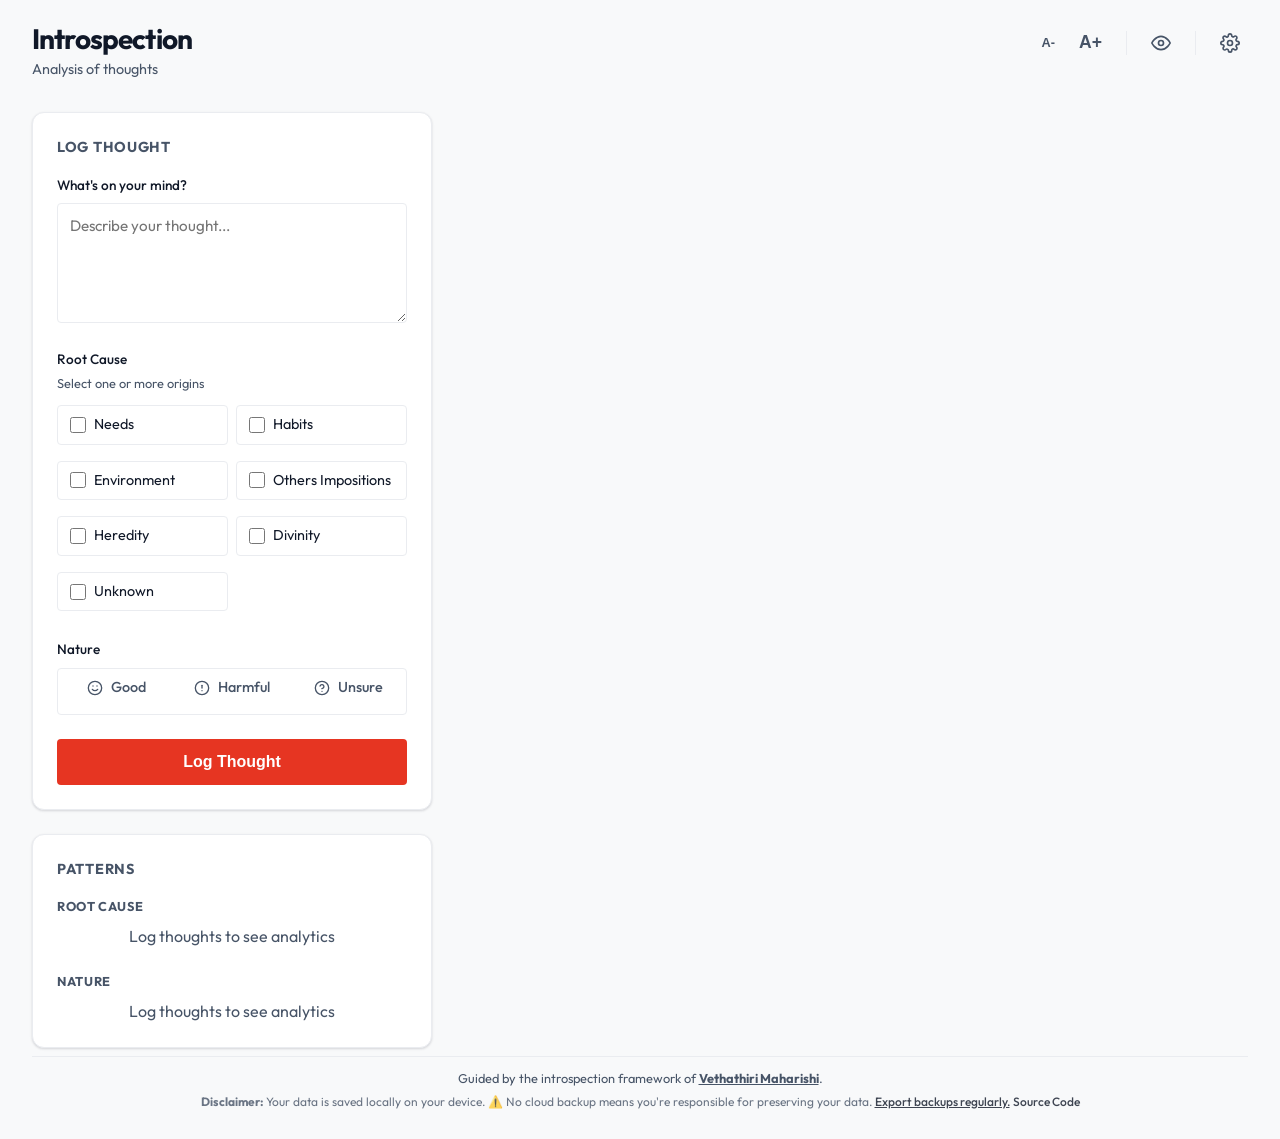
==== index.html @ 8a430804 "fix: ui fixes to save space in the introspect window" ====
<!DOCTYPE html>
<html lang="en">

<head>
    <meta charset="UTF-8">
    <meta name="viewport" content="width=device-width, initial-scale=1.0">
    <title>Introspection - Thought Analysis</title>
    <link rel="preconnect" href="https://fonts.googleapis.com">
    <link rel="preconnect" href="https://fonts.gstatic.com" crossorigin>
    <link href="https://fonts.googleapis.com/css2?family=Outfit:wght@300;400;500;600;700&display=swap" rel="stylesheet">
    <link rel="stylesheet" href="style.css">
</head>

<body>
    <div class="background-blobs">
        <div class="blob blob-1"></div>
        <div class="blob blob-2"></div>
    </div>

    <main class="app-container">
        <header class="app-header">
            <div>
                <h1 data-i18n="app_title">Introspection</h1>
                <p class="subtitle" data-i18n="app_subtitle">Analysis of thoughts</p>
            </div>
            <div style="display: flex; gap: 0.5rem; align-items: center;">
                <button id="fontDecrease" class="btn-icon" title="Decrease Font Size">
                    <span style="font-size: 0.8rem; font-weight: 700;">A-</span>
                </button>
                <button id="fontIncrease" class="btn-icon" title="Increase Font Size">
                    <span style="font-size: 1.1rem; font-weight: 700;">A+</span>
                </button>
                <div style="width: 1px; height: 1.5rem; background: var(--surface-border); margin: 0 0.5rem;"></div>
                <button id="privacyToggle" class="btn-icon" title="Toggle Privacy">
                    <svg width="20" height="20" viewBox="0 0 24 24" fill="none" stroke="currentColor" stroke-width="2"
                        stroke-linecap="round" stroke-linejoin="round">
                        <path d="M1 12s4-8 11-8 11 8 11 8-4 8-11 8-11-8-11-8z"></path>
                        <circle cx="12" cy="12" r="3"></circle>
                    </svg>
                </button>
                <div style="width: 1px; height: 1.5rem; background: var(--surface-border); margin: 0 0.5rem;"></div>
                <button id="settingsToggle" class="btn-icon" title="Settings">
                    <svg width="20" height="20" viewBox="0 0 24 24" fill="none" stroke="currentColor" stroke-width="2"
                        stroke-linecap="round" stroke-linejoin="round">
                        <circle cx="12" cy="12" r="3"></circle>
                        <path
                            d="M19.4 15a1.65 1.65 0 0 0 .33 1.82l.06.06a2 2 0 0 1 0 2.83 2 2 0 0 1-2.83 0l-.06-.06a1.65 1.65 0 0 0-1.82-.33 1.65 1.65 0 0 0-1 1.51V21a2 2 0 0 1-2 2 2 2 0 0 1-2-2v-.09A1.65 1.65 0 0 0 9 19.4a1.65 1.65 0 0 0-1.82.33l-.06.06a2 2 0 0 1-2.83 0 2 2 0 0 1 0-2.83l.06-.06a1.65 1.65 0 0 0 .33-1.82 1.65 1.65 0 0 0-1.51-1H3a2 2 0 0 1-2-2 2 2 0 0 1 2-2h.09A1.65 1.65 0 0 0 4.6 9a1.65 1.65 0 0 0-.33-1.82l-.06-.06a2 2 0 0 1 0-2.83 2 2 0 0 1 2.83 0l.06.06a1.65 1.65 0 0 0 1.82.33H9a1.65 1.65 0 0 0 1-1.51V3a2 2 0 0 1 2-2 2 2 0 0 1 2 2v.09a1.65 1.65 0 0 0 1 1.51 1.65 1.65 0 0 0 1.82-.33l.06-.06a2 2 0 0 1 2.83 0 2 2 0 0 1 0 2.83l-.06.06a1.65 1.65 0 0 0-.33 1.82V9a1.65 1.65 0 0 0 1.51 1H21a2 2 0 0 1 2 2 2 2 0 0 1-2 2h-.09a1.65 1.65 0 0 0-1.51 1z">
                        </path>
                    </svg>
                </button>
            </div>
        </header>

        <!-- Settings Panel (Hidden by default) -->
        <div id="settingsPanel" style="display: none;">
            <button id="backToHome" class="btn-text"
                style="margin-bottom: 1rem; color: var(--text-muted); display: flex; align-items: center; gap: 0.5rem; background: none; border: none; cursor: pointer; font-family: inherit; font-size: 0.9rem;">
                <svg width="16" height="16" viewBox="0 0 24 24" fill="none" stroke="currentColor" stroke-width="2"
                    stroke-linecap="round" stroke-linejoin="round">
                    <line x1="19" y1="12" x2="5" y2="12"></line>
                    <polyline points="12 19 5 12 12 5"></polyline>
                </svg>
                Back to Dashboard
            </button>

            <div class="glass-panel" style="max-width: 600px; margin: 0 auto; width: 100%;">
                <h2 data-i18n="settings_title">Data Management</h2>

                <!-- Language -->
                <div class="stats-section" style="margin-bottom: 2rem;">
                    <h3><span data-i18n="settings_language">Language</span> <span class="badge-beta">Beta</span></h3>
                    <select id="languageSelect" style="width: 100%; margin-top: 0.5rem; padding: 0.5rem;">
                        <option value="en">English</option>
                        <option value="hi">Hindi (हिंदी)</option>
                        <option value="ta">Tamil (தமிழ்)</option>
                        <option value="ml">Malayalam (മലയാളം)</option>
                        <option value="te">Telugu (తెలుగు)</option>
                        <option value="kn">Kannada (ಕನ್ನಡ)</option>
                    </select>
                </div>

                <!-- Export -->
                <div class="stats-section" id="exportSection">
                    <h3 data-i18n="section_export">Export Data</h3>
                    <p style="font-size: 0.9rem; color: var(--text-muted); margin-bottom: 0.5rem;"
                        data-i18n="desc_export">Copy this code to back up your data or share it via WhatsApp.</p>
                    <textarea id="exportArea" readonly
                        style="height: 100px; font-family: monospace; font-size: 0.8rem; margin-bottom: 0.5rem; white-space: pre-wrap; word-break: break-all;"></textarea>
                    <button id="copyBtn" class="btn-primary" style="margin-top: 0;" data-i18n="btn_copy">Copy to
                        Clipboard</button>
                    <p id="copyFeedback"
                        style="font-size: 0.8rem; color: var(--success-text); margin-top: 0.5rem; display: none;"
                        data-i18n="msg_copied">
                        Copied!</p>
                </div>

                <!-- Import -->
                <div class="stats-section" style="margin-top: 2rem;">
                    <h3 data-i18n="section_import">Import Data</h3>
                    <p style="font-size: 0.9rem; color: var(--text-muted); margin-bottom: 0.5rem;"
                        data-i18n="desc_import">Paste your backup
                        code here to restore your thoughts.</p>
                    <textarea id="importArea" data-i18n-placeholder="placeholder_paste" placeholder="Paste data here..."
                        style="height: 100px; font-family: monospace; font-size: 0.8rem; margin-bottom: 0.5rem;"></textarea>
                    <button id="importBtn" class="btn-primary" style="margin-top: 0; background: var(--text-main);"
                        data-i18n="btn_import">Import Data</button>
                </div>

                <!-- Delete -->
                <div class="stats-section"
                    style="margin-top: 3rem; border-top: 1px solid var(--surface-border); padding-top: 1.5rem;">
                    <h3 style="color: var(--danger-text);" data-i18n="section_danger">Danger Zone</h3>
                    <p style="font-size: 0.9rem; color: var(--text-muted); margin-bottom: 1rem;"
                        data-i18n="desc_danger">Permanently delete all
                        your thoughts. This action cannot be undone.</p>

                    <div style="display: flex; gap: 1rem; flex-wrap: wrap;">
                        <input type="text" id="deleteConfirmInput" data-i18n-placeholder="placeholder_delete"
                            placeholder="Type 'delete' to confirm"
                            style="flex: 1; border-color: var(--danger-bg); color: var(--danger-text);">
                        <button id="deleteAllBtn" disabled class="btn-primary"
                            style="margin-top: 0; background: var(--danger-text); opacity: 0.5; cursor: not-allowed; width: auto;"
                            data-i18n="btn_delete_all">
                            Delete Everything
                        </button>
                    </div>
                </div>
            </div>
        </div>

        <div id="mainDashboard" class="main-grid">
            <!-- Left Column: Input and Stats -->
            <div class="left-column">
                <section class="thought-input-card glass-panel">
                    <h2 data-i18n="section_log_title">Log Thought</h2>
                    <form id="thoughtForm">
                        <div class="form-group">
                            <label for="thoughtContent" data-i18n="label_content">What's on your mind?</label>
                            <textarea id="thoughtContent" data-i18n-placeholder="placeholder_content"
                                placeholder="Describe your thought..." required></textarea>
                        </div>

                        <div class="form-group">
                            <label data-i18n="label_root_cause">Root Cause</label>
                            <p class="field-hint" data-i18n="hint_select_multiple">Select one or more origins</p>
                            <div class="checkbox-group" id="rootCauseGroup">
                                <label class="checkbox-item">
                                    <input type="checkbox" name="rootCause" value="Needs">
                                    <span data-i18n="option_needs">Needs</span>
                                </label>
                                <label class="checkbox-item">
                                    <input type="checkbox" name="rootCause" value="Habits">
                                    <span data-i18n="option_habits">Habits</span>
                                </label>
                                <label class="checkbox-item">
                                    <input type="checkbox" name="rootCause" value="Environmental conditions">
                                    <span data-i18n="option_environment">Environment</span>
                                </label>
                                <label class="checkbox-item">
                                    <input type="checkbox" name="rootCause" value="Others impositions">
                                    <span data-i18n="option_others_impositions">Others Impositions</span>
                                </label>
                                <label class="checkbox-item">
                                    <input type="checkbox" name="rootCause" value="Heredity">
                                    <span data-i18n="option_heredity">Heredity</span>
                                </label>
                                <label class="checkbox-item">
                                    <input type="checkbox" name="rootCause" value="Divinity">
                                    <span data-i18n="option_divinity">Divinity</span>
                                </label>
                                <label class="checkbox-item">
                                    <input type="checkbox" name="rootCause" value="Unknown">
                                    <span data-i18n="option_unknown">Unknown</span>
                                </label>
                            </div>
                        </div>

                        <div class="form-group">
                            <label data-i18n="label_nature">Nature</label>
                            <div class="radio-group">
                                <label class="radio-card good">
                                    <input type="radio" name="nature" value="Good" required>
                                    <span class="radio-content">
                                        <svg width="16" height="16" viewBox="0 0 24 24" fill="none"
                                            stroke="currentColor" stroke-width="2" stroke-linecap="round"
                                            stroke-linejoin="round">
                                            <circle cx="12" cy="12" r="10"></circle>
                                            <path d="M8 14s1.5 2 4 2 4-2 4-2"></path>
                                            <line x1="9" y1="9" x2="9.01" y2="9"></line>
                                            <line x1="15" y1="9" x2="15.01" y2="9"></line>
                                        </svg>
                                        <span data-i18n="nature_good">Good</span>
                                    </span>
                                </label>
                                <label class="radio-card harmful">
                                    <input type="radio" name="nature" value="Harmful">
                                    <span class="radio-content">
                                        <svg width="16" height="16" viewBox="0 0 24 24" fill="none"
                                            stroke="currentColor" stroke-width="2" stroke-linecap="round"
                                            stroke-linejoin="round">
                                            <circle cx="12" cy="12" r="10"></circle>
                                            <line x1="12" y1="8" x2="12" y2="12"></line>
                                            <line x1="12" y1="16" x2="12.01" y2="16"></line>
                                        </svg>
                                        <span data-i18n="nature_harmful">Harmful</span>
                                    </span>
                                </label>
                                <label class="radio-card unsure">
                                    <input type="radio" name="nature" value="Unsure">
                                    <span class="radio-content">
                                        <svg width="16" height="16" viewBox="0 0 24 24" fill="none"
                                            stroke="currentColor" stroke-width="2" stroke-linecap="round"
                                            stroke-linejoin="round">
                                            <circle cx="12" cy="12" r="10"></circle>
                                            <path d="M9.09 9a3 3 0 0 1 5.83 1c0 2-3 3-3 3"></path>
                                            <line x1="12" y1="17" x2="12.01" y2="17"></line>
                                        </svg>
                                        <span data-i18n="nature_unsure">Unsure</span>
                                    </span>
                                </label>
                            </div>
                        </div>

                        <button type="submit" class="btn-primary" data-i18n="btn_log_thought">Log Thought</button>
                    </form>
                </section>

                <section class="stats-panel glass-panel">
                    <h2 data-i18n="section_patterns_title">Patterns</h2>

                    <div class="stats-section">
                        <h3 style="margin-bottom:0.5rem; font-size:0.8rem; color:var(--text-muted);"
                            data-i18n="subtitle_root_cause">Root Cause</h3>
                        <div id="statsRootCause">
                            <p class="empty-state" style="margin-top: 0.5rem; font-size: 0.8rem;"
                                data-i18n="empty_no_data">No data yet</p>
                        </div>
                    </div>

                    <div class="stats-section" style="margin-top: 1.5rem;">
                        <h3 style="margin-bottom:0.5rem; font-size:0.8rem; color:var(--text-muted);"
                            data-i18n="subtitle_nature">Nature</h3>
                        <div id="statsNature">
                            <p class="empty-state" style="margin-top: 0.5rem; font-size: 0.8rem;"
                                data-i18n="empty_no_data">No data yet</p>
                        </div>
                    </div>
                </section>
            </div>

            <!-- Right Column: History List -->
            <section class="history-panel" id="historyPanel">
                <div class="history-header">
                    <h3 data-i18n="section_recent_thoughts">Recent Thoughts</h3>
                    <div class="history-controls">
                        <select id="sortThoughts" class="minimal-select" title="Sort by">
                            <option value="newest" data-i18n="sort_newest">Newest</option>
                            <option value="oldest" data-i18n="sort_oldest">Oldest</option>
                            <option value="votes" data-i18n="sort_recurring">Recurring</option>
                        </select>
                        <button id="clearHistory" class="btn-text-danger" style="display: none; font-size: 0.75rem;"
                            data-i18n="btn_clear_all">Clear All</button>
                    </div>
                </div>
                <!-- Search Bar -->
                <div class="search-container">
                    <input type="text" id="searchTerm" data-i18n-placeholder="placeholder_search"
                        placeholder="Search thoughts..." class="search-input">
                    <svg class="search-icon" width="14" height="14" viewBox="0 0 24 24" fill="none"
                        stroke="currentColor" stroke-width="2" stroke-linecap="round" stroke-linejoin="round">
                        <circle cx="11" cy="11" r="8"></circle>
                        <line x1="21" y1="21" x2="16.65" y2="16.65"></line>
                    </svg>
                </div>
                <div id="thoughtsList" class="thoughts-list">
                    <!-- Thoughts injected here -->
                </div>
            </section>
        </div>

        <footer class="app-footer">
            <p class="">
                <span data-i18n="footer_guided_by">Guided by the introspection framework of</span> <a
                    href="https://www.vethathiri.edu.in" target="_blank" rel="noopener noreferrer"
                    style="color: inherit; text-decoration: underline;"><strong>Vethathiri Maharishi</strong></a>.
            </p>
            <p class="disclaimer">
                <strong data-i18n="footer_private">100% Private:</strong> <span data-i18n="footer_private_desc">Your
                    reflections never leave your device.</span>
                ⚠️ <span data-i18n="footer_warning_desc">No cloud backup means you're responsible for preserving your
                    insights.</span> <a href="#" id="footerBackupLink"
                    style="color: var(--text-main); text-decoration: underline; font-weight: 500;"
                    data-i18n="footer_backup_link">Export backups regularly.</a> <a
                    href="https://github.com/and/introspect" target="_blank" rel="noopener noreferrer"
                    data-i18n="footer_source">Source Code</a>
            </p>

        </footer>
    </main>

    <!-- Introspection Modal -->
    <div id="introspectionModal" class="modal" style="display: none;">
        <div class="modal-overlay"></div>
        <div class="modal-content">
            <div class="modal-header">
                <h2 data-i18n="modal_introspect_title">Introspect Thought</h2>
                <button class="modal-close" id="closeIntrospectionModal" title="Close">
                    <svg width="24" height="24" viewBox="0 0 24 24" fill="none" stroke="currentColor" stroke-width="2" stroke-linecap="round" stroke-linejoin="round">
                        <line x1="18" y1="6" x2="6" y2="18"></line>
                        <line x1="6" y1="6" x2="18" y2="18"></line>
                    </svg>
                </button>
            </div>

            <div class="modal-body">
                <!-- Thought Content -->
                <div class="introspect-section">
                    <label data-i18n="label_thought">Thought</label>
                    <div id="modalThoughtContent" class="introspect-display"></div>
                    <div id="modalThoughtMeta" class="introspect-meta"></div>
                </div>

                <!-- Root Causes - Compact -->
                <div class="introspect-section">
                    <label data-i18n="label_root_cause">Root Cause</label>
                    <div class="checkbox-group-compact" id="modalRootCauseGroup">
                        <label class="checkbox-item-compact">
                            <input type="checkbox" name="modalRootCause" value="Needs">
                            <span data-i18n="option_needs">Needs</span>
                        </label>
                        <label class="checkbox-item-compact">
                            <input type="checkbox" name="modalRootCause" value="Habits">
                            <span data-i18n="option_habits">Habits</span>
                        </label>
                        <label class="checkbox-item-compact">
                            <input type="checkbox" name="modalRootCause" value="Environmental conditions">
                            <span data-i18n="option_environment">Environment</span>
                        </label>
                        <label class="checkbox-item-compact">
                            <input type="checkbox" name="modalRootCause" value="Others impositions">
                            <span data-i18n="option_others_impositions">Others Impositions</span>
                        </label>
                        <label class="checkbox-item-compact">
                            <input type="checkbox" name="modalRootCause" value="Heredity">
                            <span data-i18n="option_heredity">Heredity</span>
                        </label>
                        <label class="checkbox-item-compact">
                            <input type="checkbox" name="modalRootCause" value="Divinity">
                            <span data-i18n="option_divinity">Divinity</span>
                        </label>
                        <label class="checkbox-item-compact">
                            <input type="checkbox" name="modalRootCause" value="Unknown">
                            <span data-i18n="option_unknown">Unknown</span>
                        </label>
                    </div>
                </div>

                <!-- Nature & Recurrence - Single Line -->
                <div class="introspect-section">
                    <div class="nature-recurrence-row">
                        <div class="nature-inline">
                            <label data-i18n="label_nature">Nature</label>
                            <div class="radio-group-inline">
                                <label class="radio-card-inline good">
                                    <input type="radio" name="modalNature" value="Good">
                                    <span class="radio-content-inline">
                                        <svg width="14" height="14" viewBox="0 0 24 24" fill="none" stroke="currentColor" stroke-width="2" stroke-linecap="round" stroke-linejoin="round">
                                            <circle cx="12" cy="12" r="10"></circle>
                                            <path d="M8 14s1.5 2 4 2 4-2 4-2"></path>
                                            <line x1="9" y1="9" x2="9.01" y2="9"></line>
                                            <line x1="15" y1="9" x2="15.01" y2="9"></line>
                                        </svg>
                                        <span data-i18n="nature_good">Good</span>
                                    </span>
                                </label>
                                <label class="radio-card-inline harmful">
                                    <input type="radio" name="modalNature" value="Harmful">
                                    <span class="radio-content-inline">
                                        <svg width="14" height="14" viewBox="0 0 24 24" fill="none" stroke="currentColor" stroke-width="2" stroke-linecap="round" stroke-linejoin="round">
                                            <circle cx="12" cy="12" r="10"></circle>
                                            <line x1="12" y1="8" x2="12" y2="12"></line>
                                            <line x1="12" y1="16" x2="12.01" y2="16"></line>
                                        </svg>
                                        <span data-i18n="nature_harmful">Harmful</span>
                                    </span>
                                </label>
                                <label class="radio-card-inline unsure">
                                    <input type="radio" name="modalNature" value="Unsure">
                                    <span class="radio-content-inline">
                                        <svg width="14" height="14" viewBox="0 0 24 24" fill="none" stroke="currentColor" stroke-width="2" stroke-linecap="round" stroke-linejoin="round">
                                            <circle cx="12" cy="12" r="10"></circle>
                                            <path d="M9.09 9a3 3 0 0 1 5.83 1c0 2-3 3-3 3"></path>
                                            <line x1="12" y1="17" x2="12.01" y2="17"></line>
                                        </svg>
                                        <span data-i18n="nature_unsure">Unsure</span>
                                    </span>
                                </label>
                            </div>
                        </div>

                        <div class="recurrence-inline">
                            <label data-i18n="label_recurrence">Recurrence</label>
                            <div class="vote-controls-inline">
                                <button class="vote-btn-inline" id="modalDownvote" title="Less recurring">▼</button>
                                <span class="vote-count-inline" id="modalScore">0</span>
                                <button class="vote-btn-inline" id="modalUpvote" title="More recurring">▲</button>
                            </div>
                        </div>
                    </div>
                </div>

                <!-- Comments Section -->
                <div class="introspect-section">
                    <label data-i18n="label_comments">Comments</label>
                    <div id="modalCommentsList" class="comments-list"></div>

                    <div class="comment-input-area">
                        <textarea id="modalCommentInput" data-i18n-placeholder="placeholder_add_comment" placeholder="Add a comment..." rows="2"></textarea>
                        <button class="btn-secondary" id="modalAddComment" data-i18n="btn_add_comment">Add Comment</button>
                    </div>
                </div>

                <!-- Save Changes Button -->
                <div class="modal-actions">
                    <button class="btn-primary" id="saveIntrospectionChanges" data-i18n="btn_save_changes">Save Changes</button>
                </div>
            </div>
        </div>
    </div>

    <!-- Load Locales (Zero-dependency i18n) -->
    <script src="locales/en.js"></script>
    <script src="locales/hi.js"></script>
    <script src="locales/ta.js"></script>
    <script src="locales/ml.js"></script>
    <script src="locales/te.js"></script>
    <script src="locales/kn.js"></script>
    <script src="app.js"></script>
</body>

</html>
---- style.css ----
:root {
    /* Minimal & Confident Palette (Databricks inspired) */
    --bg-color: #F8F9FA;
    /* Light Gray Background for distinct separation */
    --text-main: #101828;
    /* Dark slate for high contrast */
    --text-muted: #475467;
    /* Slate 600 */
    --text-on-primary: #FFFFFF;

    /* Brand Colors */
    --primary-color: #E63522;
    /* Confident Orange/Red */
    --primary-hover: #C52B1B;

    --surface-color: #FFFFFF;
    /* White Cards */
    --surface-border: #EAECF0;
    /* Subtle border */
    --surface-hover: #F9FAFB;
    /* Slate 50 */

    /* Functional Colors */
    --success-bg: #ECFDF3;
    --success-text: #027A48;
    --danger-bg: #FEF3F2;
    --danger-text: #B42318;

    --font-family: 'Outfit', -apple-system, BlinkMacSystemFont, "Segoe UI", Roboto, Helvetica, Arial, sans-serif;
    --radius-sm: 4px;
    --radius-md: 8px;
    --radius-lg: 12px;
}

* {
    margin: 0;
    padding: 0;
    box-sizing: border-box;
    -webkit-font-smoothing: antialiased;
    -moz-osx-font-smoothing: grayscale;
}

body {
    font-family: var(--font-family);
    background-color: var(--bg-color);
    color: var(--text-main);
    min-height: 100vh;
    padding: 0;
    /* Allow scrolling */
    line-height: 1.5;
}

/* Remove blobs */
.background-blobs {
    display: none;
}

/* Layout */
.app-container {
    max-width: 1400px;
    margin: 0 auto;
    display: flex;
    flex-direction: column;
    padding: 1.5rem 2rem;
    min-height: 100vh;
}

.app-header {
    display: flex;
    justify-content: space-between;
    align-items: flex-start;
    /* Align top for button */
    margin-bottom: 2rem;
    padding-bottom: 0;
    border-bottom: none;
}

.app-header h1 {
    font-size: 1.75rem;
    /* Larger, more confident */
    font-weight: 700;
    color: var(--text-main);
    letter-spacing: -0.03em;
    margin: 0;
    line-height: 1.1;
}

.subtitle {
    color: var(--text-muted);
    font-size: 0.9rem;
    font-weight: 400;
    margin-top: 0.25rem;
}

/* Privacy Mode */
body.privacy-mode .thought-content {
    filter: blur(6px);
    user-select: none;
    opacity: 0.7;
    cursor: pointer;
    transition: filter 0.3s, opacity 0.3s;
}

body.privacy-mode .thought-content:hover {
    opacity: 0.9;
    filter: blur(5px);
}

body.privacy-mode .thought-content.revealed {
    filter: none;
    user-select: text;
    opacity: 1;
    cursor: text;
}

/* Main Grid Layout */
.main-grid {
    display: grid;
    grid-template-columns: 400px 1fr;
    gap: 1.5rem;
    flex: 1;
    min-height: 0;
}

/* Section Styling (Confident Cards) */
.glass-panel,
.history-panel {
    background: var(--surface-color);
    border: 1px solid var(--surface-border);
    box-shadow: 0 1px 3px rgba(16, 24, 40, 0.1), 0 1px 2px rgba(16, 24, 40, 0.06);
    padding: 1.5rem;
    border-radius: var(--radius-lg);
    display: flex;
    flex-direction: column;
}

/* Left Column */
.left-column {
    display: flex;
    flex-direction: column;
    gap: 1.5rem;
    padding-right: 0;
}

h2,
h3 {
    font-size: 0.9rem;
    text-transform: uppercase;
    letter-spacing: 0.05em;
    color: var(--text-muted);
    font-weight: 700;
    margin-bottom: 1rem;
    display: flex;
    align-items: center;
    gap: 0.5rem;
}

/* Forms */
.form-group {
    margin-bottom: 1.25rem;
}

label {
    display: block;
    margin-bottom: 0.5rem;
    font-size: 0.85rem;
    font-weight: 500;
    color: var(--text-main);
    text-transform: none;
    /* Reset standard case */
    letter-spacing: normal;
}

textarea,
select {
    width: 100%;
    background: var(--surface-color);
    border: 1px solid var(--surface-border);
    border-radius: var(--radius-sm);
    padding: 0.75rem;
    color: var(--text-main);
    font-family: inherit;
    font-size: 0.95rem;
    transition: border-color 0.2s, box-shadow 0.2s;
}

textarea:focus,
select:focus {
    outline: none;
    border-color: var(--primary-color);
    box-shadow: 0 0 0 2px rgba(230, 53, 34, 0.1);
    /* Subtle orange ring */
}

textarea {
    min-height: 120px;
    resize: vertical;
}

/* Field Hint */
.field-hint {
    font-size: 0.8rem;
    color: var(--text-muted);
    margin-top: -0.25rem;
    margin-bottom: 0.75rem;
    font-weight: 400;
}

/* Checkbox Group */
.checkbox-group {
    display: grid;
    grid-template-columns: repeat(2, 1fr);
    gap: 0.5rem;
    margin-top: 0.5rem;
}

.checkbox-item {
    display: flex;
    align-items: center;
    gap: 0.5rem;
    padding: 0.5rem 0.75rem;
    background: var(--surface-color);
    border: 1px solid var(--surface-border);
    border-radius: var(--radius-sm);
    cursor: pointer;
    transition: all 0.2s;
    font-size: 0.9rem;
    font-weight: 400;
    color: var(--text-main);
}

.checkbox-item:hover {
    background: var(--surface-hover);
    border-color: var(--primary-color);
}

.checkbox-item input[type="checkbox"] {
    width: 16px;
    height: 16px;
    cursor: pointer;
    margin: 0;
    accent-color: var(--primary-color);
}

.checkbox-item input[type="checkbox"]:checked + span {
    font-weight: 600;
}

/* Radio Cards - Minimal Tabs */
.radio-group {
    display: flex;
    gap: 0;
    /* Connected tabs */
    background: var(--surface-color);
    border: 1px solid var(--surface-border);
    border-radius: var(--radius-sm);
    padding: 0;
    overflow: hidden;
}

.radio-card {
    flex: 1;
    cursor: pointer;
    position: relative;
    display: flex;
    /* Ensure content stretches */
}

.radio-card input {
    position: absolute;
    opacity: 0;
}

.radio-content {
    flex: 1;
    /* Fill the card */
    width: 100%;
    height: 100%;
    display: flex;
    align-items: center;
    justify-content: center;
    gap: 0.5rem;
    padding: 0.5rem;
    border-radius: 0;
    transition: all 0.2s;
    font-size: 0.9rem;
    font-weight: 500;
    color: var(--text-muted);
    background: transparent;
    border: none;
}

.radio-card input:checked+.radio-content {
    background: #F2F4F7;
    /* Light gray active state */
    color: var(--text-main);
    font-weight: 600;
}

.radio-card.good input:checked+.radio-content {
    color: var(--success-text);
    background: var(--success-bg);
}

.radio-card.harmful input:checked+.radio-content {
    color: var(--danger-text);
    background: var(--danger-bg);
}


/* Icon Buttons (Eye toggle) */
.btn-icon {
    border: none;
    background: transparent;
    cursor: pointer;
    padding: 0.5rem;
    border-radius: 50%;
    display: grid;
    place-items: center;
    transition: background-color 0.2s, color 0.2s;
    color: var(--text-muted);
}

.btn-icon:hover {
    background-color: rgba(0, 0, 0, 0.05);
    color: var(--text-main);
}

.btn-icon.privacy-active {
    color: var(--text-main);
}

/* Button */
.btn-primary {
    width: 100%;
    padding: 0.875rem;
    margin-top: 0.25rem;
    background: var(--primary-color);
    border: none;
    border-radius: var(--radius-sm);
    color: var(--text-on-primary);
    font-size: 1rem;
    font-weight: 600;
    cursor: pointer;
    transition: background-color 0.2s;
    position: static;
    /* Remove shine effect */
}

.btn-primary:hover {
    background: var(--primary-hover);
    transform: none;
    box-shadow: none;
}

.btn-secondary {
    width: 100%;
    padding: 0.875rem;
    margin-top: 0.25rem;
    background: var(--surface-color);
    border: 1px solid var(--surface-border);
    border-radius: var(--radius-sm);
    color: var(--text-main);
    font-size: 1rem;
    font-weight: 600;
    cursor: pointer;
    transition: all 0.2s;
}

.btn-secondary:hover {
    background: var(--surface-hover);
    border-color: var(--text-muted);
}

.comment-input-area .btn-secondary {
    align-self: flex-end;
    width: auto;
    padding-left: 2rem;
    padding-right: 2rem;
}

.btn-text .btn-shine {
    display: none;
}

/* Remove animation */

/* Right Column: History */
.history-panel {
    /* Flex column set in group selector above */
    /* overflow: hidden; Removed for scrolling */
}

.history-header {
    display: flex;
    justify-content: space-between;
    align-items: center;
    margin-bottom: 1rem;
}

.history-controls {
    display: flex;
    align-items: center;
    gap: 0.75rem;
}

/* Minimal Select */
.minimal-select {
    background: transparent;
    border: none;
    font-size: 0.8rem;
    font-weight: 500;
    color: var(--text-muted);
    cursor: pointer;
    padding-right: 1.25rem;
    /* Space for arrow if needed */
    outline: none;
    text-align: right;
    appearance: none;
    /* simple text look */
    /* Add a custom SVG arrow if desired, or keep generic */
    background-image: url('data:image/svg+xml;charset=US-ASCII,<svg xmlns="http://www.w3.org/2000/svg" width="12" height="12" viewBox="0 0 24 24" fill="none" stroke="%23475467" stroke-width="2" stroke-linecap="round" stroke-linejoin="round"><path d="M6 9l6 6 6-6"/></svg>');
    background-repeat: no-repeat;
    background-position: right center;
}

.minimal-select:hover {
    color: var(--text-main);
}

.minimal-select:focus {
    box-shadow: none;
}

/* Reset default focus form */

/* Search Bar */
.search-container {
    position: relative;
    margin-bottom: 1rem;
}

.search-input {
    width: 100%;
    padding: 0.5rem 0.75rem 0.5rem 2.25rem;
    /* Space for icon */
    border: 1px solid var(--surface-border);
    border-radius: var(--radius-md);
    font-size: 0.9rem;
    color: var(--text-main);
    background: var(--surface-hover);
    /* Slightly contrast against white panel */
    transition: all 0.2s;
}

.search-input:focus {
    outline: none;
    background: var(--surface-color);
    border-color: var(--primary-color);
    box-shadow: 0 0 0 2px rgba(230, 53, 34, 0.1);
}

.search-icon {
    position: absolute;
    left: 0.75rem;
    top: 50%;
    transform: translateY(-50%);
    color: var(--text-muted);
    pointer-events: none;
}

.thoughts-list {
    flex: 1;
    /* overflow-y: auto; Removed for scrolling */
    padding-right: 0.5rem;
    display: flex;
    flex-direction: column;
    gap: 0;
    /* Continuous list */
    border-top: none;
    /* Removed border */
}

/* Scrollbar */
::-webkit-scrollbar {
    width: 6px;
}

::-webkit-scrollbar-track {
    background: transparent;
}

::-webkit-scrollbar-thumb {
    background: #D0D5DD;
    border-radius: 3px;
}

::-webkit-scrollbar-thumb:hover {
    background: #98A2B3;
}

.thought-item {
    background: var(--surface-color);
    border: none;
    border-bottom: 1px solid var(--surface-border);
    border-radius: 0;
    padding: 0.75rem 0;
    transition: background-color 0.2s;
    border-left: none;
    /* Remove colored left border */
}

.thought-item:hover {
    background: var(--surface-hover);
    transform: none;
}

.thought-meta {
    display: flex;
    justify-content: space-between;
    font-size: 0.75rem;
    color: var(--text-muted);
    margin-bottom: 0.25rem;
    align-items: center;
}

.thought-causes-container {
    display: flex;
    flex-wrap: wrap;
    gap: 0.25rem;
    align-items: center;
}

.thought-cause-tag {
    background: #F2F4F7;
    color: var(--text-main);
    padding: 0.1rem 0.5rem;
    border-radius: var(--radius-lg);
    font-weight: 600;
    font-size: 0.7rem;
    text-transform: uppercase;
    letter-spacing: 0.05em;
    white-space: nowrap;
}

.thought-content {
    font-size: 0.95rem;
    margin-bottom: 0.25rem;
    white-space: pre-wrap;
    line-height: 1.4;
    color: var(--text-main);
    font-weight: 400;
}

.thought-actions {
    display: flex;
    justify-content: space-between;
    /* Use space-between to push votes to right */
    align-items: center;
    gap: 0.5rem;
    font-size: 0.75rem;
    font-weight: 500;
}

.thought-item.good .thought-actions span {
    color: var(--success-text);
}

.thought-item.harmful .thought-actions span {
    color: var(--danger-text);
}

/* Unsure Colors */
.radio-card.unsure input:checked+.radio-content {
    color: #B54708;
    /* Dark orange */
    background: #FFFAEB;
    /* Light orange bg */
}

.thought-item.unsure .thought-actions span {
    color: #B54708;
}

.vote-controls {
    display: flex;
    align-items: center;
    gap: 0.25rem;
    background: #F2F4F7;
    padding: 0.15rem 0.5rem;
    border-radius: var(--radius-md);
}

.vote-btn {
    background: none;
    border: none;
    cursor: pointer;
    font-size: 0.75rem;
    color: var(--text-muted);
    padding: 0.25rem;
    transition: color 0.2s;
}

.vote-btn:hover {
    color: var(--primary-color);
}

.vote-count {
    font-weight: 600;
    color: var(--text-main);
    min-width: 1.5ch;
    text-align: center;
}

.delete-btn,
.edit-btn {
    opacity: 0.4;
    transition: opacity 0.2s, color 0.2s;
    font-size: 1.1rem;
    padding: 0.25rem;
}

.thought-item:hover .delete-btn,
.thought-item:hover .edit-btn {
    opacity: 1;
}

.delete-btn:hover {
    color: var(--danger-text);
}

.edit-btn:hover {
    color: var(--primary-color);
}

.empty-state {
    padding: 3rem;
    text-align: center;
    color: var(--text-muted);
}

/* Statistics - Clean Bars */
.stat-bar-container {
    margin-bottom: 0.75rem;
}

/* Treemap */
.treemap-container {
    width: 100%;
    height: 250px;
    position: relative;
    background: var(--surface-hover);
    border-radius: var(--radius-md);
    overflow: hidden;
}

.treemap-node {
    position: absolute;
    box-sizing: border-box;
    border: 1px solid var(--surface-color);
    display: flex;
    flex-direction: column;
    justify-content: center;
    align-items: center;
    padding: 0.5rem;
    color: white;
    font-size: 0.8rem;
    font-weight: 500;
    cursor: pointer;
    transition: transform 0.2s, opacity 0.2s;
    overflow: hidden;
    text-align: center;
}

.treemap-node:hover {
    transform: scale(0.98);
    opacity: 0.9;
    z-index: 10;
}

.treemap-node span.count {
    font-size: 0.7rem;
    opacity: 0.8;
}

.stat-label {
    font-size: 0.8rem;
    margin-bottom: 0.25rem;
    color: var(--text-main);
    display: flex;
    justify-content: space-between;
    font-weight: 500;
}

.stat-track {
    height: 6px;
    background: #F2F4F7;
    border-radius: 3px;
}

.stat-fill {
    height: 100%;
    background: var(--primary-color);
    border-radius: 3px;
}

/* Mobile */
@media (max-width: 850px) {
    .app-container {
        padding: 1rem;
        height: auto;
    }

    body {
        height: auto;
        overflow-y: auto;
    }

    .main-grid {
        display: flex;
        flex-direction: column;
        gap: 2rem;
    }

    .history-panel {
        order: -1;
    }

    .thoughts-list {
        max-height: 400px;
        border: 1px solid var(--surface-border);
        border-radius: var(--radius-md);
        padding: 0 1rem;
    }

    .thought-item:last-child {
        border-bottom: none;
    }

    .app-header h1 {
        font-size: 1.25rem;
    }

    .checkbox-group {
        grid-template-columns: 1fr;
    }
}

/* Footer */
.app-footer {
    margin-top: 0.5rem;
    padding-top: 0.75rem;
    border-top: 1px solid var(--surface-border);
    text-align: center;
    color: var(--text-muted);
    font-size: 0.8rem;
}

.app-footer p {
    margin-bottom: 0.25rem;
}

.app-footer a {
    color: var(--text-main);
    text-decoration: none;
    font-weight: 500;
}

.app-footer a:hover {
    text-decoration: underline;
    color: var(--primary-color);
}

.app-footer .separator {
    margin: 0 0.5rem;
    color: var(--surface-border);
}

.app-footer .disclaimer {
    font-size: 0.75rem;
    opacity: 0.8;
}

.badge-beta {
    display: inline-block;
    font-size: 0.65rem;
    font-weight: 600;
    text-transform: uppercase;
    letter-spacing: 0.5px;
    background-color: var(--primary-color);
    color: white;
    padding: 0.1rem 0.4rem;
    border-radius: 99px;
    margin-left: 0.5rem;
    vertical-align: middle;
    opacity: 0.9;
}

/* Introspect Button */
.introspect-btn {
    opacity: 1;
    transition: all 0.2s;
    font-size: 1.1rem;
    padding: 0.5rem;
    background: rgba(71, 84, 103, 0.08);
    border: none;
    border-radius: 50%;
    cursor: pointer;
    color: #475467;
    display: flex;
    align-items: center;
    justify-content: center;
}

.thought-item:hover .introspect-btn {
    background: rgba(71, 84, 103, 0.12);
    transform: scale(1.05);
}

.introspect-btn:hover {
    background: rgba(230, 53, 34, 0.1);
    color: #E63522;
}

/* Modal Styles */
.modal {
    position: fixed;
    top: 0;
    left: 0;
    width: 100%;
    height: 100%;
    z-index: 1000;
}

.modal-overlay {
    position: absolute;
    top: 0;
    left: 0;
    width: 100%;
    height: 100%;
    background: rgba(16, 24, 40, 0.5);
    backdrop-filter: blur(4px);
}

.modal-content {
    position: relative;
    max-width: 700px;
    max-height: 90vh;
    margin: 5vh auto;
    background: var(--surface-color);
    border-radius: var(--radius-lg);
    box-shadow: 0 20px 25px -5px rgba(0, 0, 0, 0.1), 0 10px 10px -5px rgba(0, 0, 0, 0.04);
    display: flex;
    flex-direction: column;
    overflow: hidden;
}

.modal-header {
    display: flex;
    justify-content: space-between;
    align-items: center;
    padding: 1.5rem;
    border-bottom: 1px solid var(--surface-border);
}

.modal-header h2 {
    margin: 0;
    font-size: 1.25rem;
    text-transform: none;
    letter-spacing: normal;
    color: var(--text-main);
}

.modal-close {
    background: none;
    border: none;
    cursor: pointer;
    padding: 0.5rem;
    color: var(--text-muted);
    transition: color 0.2s;
    border-radius: 50%;
}

.modal-close:hover {
    color: var(--text-main);
    background: var(--surface-hover);
}

.modal-body {
    padding: 1.5rem;
    overflow-y: auto;
    flex: 1;
}

.introspect-section {
    margin-bottom: 1rem;
}

.introspect-section:last-child {
    margin-bottom: 0;
}

.introspect-section label {
    display: block;
    margin-bottom: 0.5rem;
    font-size: 0.75rem;
    font-weight: 600;
    color: var(--text-main);
    text-transform: uppercase;
    letter-spacing: 0.05em;
}

.introspect-display {
    background: var(--surface-hover);
    padding: 1rem;
    border-radius: var(--radius-md);
    font-size: 1rem;
    line-height: 1.6;
    color: var(--text-main);
    white-space: pre-wrap;
    word-break: break-word;
}

.introspect-meta {
    margin-top: 0.75rem;
    font-size: 0.85rem;
    color: var(--text-muted);
    display: flex;
    gap: 1rem;
    flex-wrap: wrap;
}

/* Vote Controls Large */
.vote-controls-large {
    display: flex;
    align-items: center;
    gap: 1rem;
    background: var(--surface-hover);
    padding: 0.75rem 1.5rem;
    border-radius: var(--radius-md);
    justify-content: center;
}

.vote-btn-large {
    background: var(--surface-color);
    border: 1px solid var(--surface-border);
    border-radius: 50%;
    width: 48px;
    height: 48px;
    display: grid;
    place-items: center;
    cursor: pointer;
    font-size: 1.25rem;
    color: var(--text-muted);
    transition: all 0.2s;
}

.vote-btn-large:hover {
    color: var(--primary-color);
    border-color: var(--primary-color);
    background: var(--surface-color);
}

.vote-count-large {
    font-size: 1.5rem;
    font-weight: 700;
    color: var(--text-main);
    min-width: 3ch;
    text-align: center;
}

/* Comments Section */
.comments-list {
    max-height: 300px;
    overflow-y: auto;
    margin-bottom: 1rem;
    border: 1px solid var(--surface-border);
    border-radius: var(--radius-md);
    background: var(--surface-hover);
}

.comment-item {
    padding: 0.75rem 1rem;
    border-bottom: 1px solid var(--surface-border);
}

.comment-item:last-child {
    border-bottom: none;
}

.comment-header {
    display: flex;
    justify-content: space-between;
    align-items: center;
    margin-bottom: 0.5rem;
}

.comment-time {
    font-size: 0.75rem;
    color: var(--text-muted);
}

.comment-text {
    font-size: 0.9rem;
    color: var(--text-main);
    line-height: 1.5;
    white-space: pre-wrap;
    word-break: break-word;
}

.comment-empty {
    padding: 2rem;
    text-align: center;
    color: var(--text-muted);
    font-size: 0.9rem;
}

.comment-input-area {
    display: flex;
    flex-direction: column;
    gap: 0.75rem;
}

.comment-input-area textarea {
    width: 100%;
    min-height: 80px;
    resize: vertical;
}

.comment-input-area .btn-primary {
    align-self: flex-end;
    width: auto;
    padding-left: 2rem;
    padding-right: 2rem;
}

.modal-actions {
    margin-top: 1rem;
    padding-top: 1rem;
    border-top: 1px solid var(--surface-border);
    display: flex;
    justify-content: flex-end;
    gap: 1rem;
}

/* Compact Checkbox Group for Modal */
.checkbox-group-compact {
    display: flex;
    flex-wrap: wrap;
    gap: 0.4rem;
}

.checkbox-item-compact {
    display: inline-flex;
    align-items: center;
    gap: 0.35rem;
    padding: 0.35rem 0.6rem;
    background: var(--surface-color);
    border: 1px solid var(--surface-border);
    border-radius: var(--radius-sm);
    cursor: pointer;
    transition: all 0.2s;
    font-size: 0.85rem;
}

.checkbox-item-compact:hover {
    background: var(--surface-hover);
    border-color: var(--text-muted);
}

.checkbox-item-compact input[type="checkbox"] {
    margin: 0;
    cursor: pointer;
}

.checkbox-item-compact input[type="checkbox"]:checked + span {
    font-weight: 600;
}

.checkbox-item-compact input[type="checkbox"]:checked {
    accent-color: var(--primary-color);
}

/* Compact Radio Group for Modal */
.radio-group-compact {
    display: flex;
    flex-direction: column;
    gap: 0.4rem;
}

.radio-card-compact {
    display: flex;
    align-items: center;
    padding: 0.5rem 0.75rem;
    background: var(--surface-color);
    border: 1px solid var(--surface-border);
    border-radius: var(--radius-sm);
    cursor: pointer;
    transition: all 0.2s;
}

.radio-card-compact input[type="radio"] {
    display: none;
}

.radio-content-compact {
    display: flex;
    align-items: center;
    gap: 0.4rem;
    font-size: 0.85rem;
}

.radio-card-compact:hover {
    background: var(--surface-hover);
}

.radio-card-compact input[type="radio"]:checked + .radio-content-compact {
    font-weight: 600;
}

.radio-card-compact.good input[type="radio"]:checked ~ .radio-content-compact,
.radio-card-compact.good:has(input[type="radio"]:checked) {
    background: rgba(22, 163, 74, 0.1);
    border-color: #16a34a;
}

.radio-card-compact.harmful input[type="radio"]:checked ~ .radio-content-compact,
.radio-card-compact.harmful:has(input[type="radio"]:checked) {
    background: rgba(230, 53, 34, 0.1);
    border-color: var(--primary-color);
}

.radio-card-compact.unsure input[type="radio"]:checked ~ .radio-content-compact,
.radio-card-compact.unsure:has(input[type="radio"]:checked) {
    background: rgba(245, 158, 11, 0.1);
    border-color: #f59e0b;
}

/* Compact Vote Controls for Modal */
.vote-controls-compact {
    display: flex;
    align-items: center;
    gap: 0.75rem;
    background: var(--surface-hover);
    padding: 0.5rem 1rem;
    border-radius: var(--radius-md);
    justify-content: center;
    margin-top: 0.25rem;
}

.vote-btn-compact {
    background: var(--surface-color);
    border: 1px solid var(--surface-border);
    border-radius: 50%;
    width: 36px;
    height: 36px;
    display: grid;
    place-items: center;
    cursor: pointer;
    font-size: 1rem;
    color: var(--text-muted);
    transition: all 0.2s;
}

.vote-btn-compact:hover {
    color: var(--primary-color);
    border-color: var(--primary-color);
    background: var(--surface-color);
}

.vote-count-compact {
    font-size: 1.25rem;
    font-weight: 700;
    color: var(--text-main);
    min-width: 2.5ch;
    text-align: center;
}

/* Inline Nature & Recurrence - Single Line */
.nature-recurrence-row {
    display: flex;
    align-items: center;
    gap: 1.5rem;
}

.nature-inline {
    display: flex;
    align-items: center;
    gap: 0.75rem;
    flex: 1;
}

.nature-inline label {
    margin-bottom: 0;
    white-space: nowrap;
}

.recurrence-inline {
    display: flex;
    align-items: center;
    gap: 0.75rem;
}

.recurrence-inline label {
    margin-bottom: 0;
    white-space: nowrap;
}

.radio-group-inline {
    display: flex;
    gap: 0.4rem;
    flex: 1;
}

.radio-card-inline {
    display: flex;
    align-items: center;
    padding: 0.4rem 0.65rem;
    background: var(--surface-color);
    border: 1px solid var(--surface-border);
    border-radius: var(--radius-sm);
    cursor: pointer;
    transition: all 0.2s;
    flex: 1;
}

.radio-card-inline input[type="radio"] {
    display: none;
}

.radio-content-inline {
    display: flex;
    align-items: center;
    gap: 0.35rem;
    font-size: 0.8rem;
    width: 100%;
    justify-content: center;
}

.radio-card-inline:hover {
    background: var(--surface-hover);
}

.radio-card-inline input[type="radio"]:checked + .radio-content-inline {
    font-weight: 600;
}

.radio-card-inline.good:has(input[type="radio"]:checked) {
    background: rgba(22, 163, 74, 0.1);
    border-color: #16a34a;
}

.radio-card-inline.harmful:has(input[type="radio"]:checked) {
    background: rgba(230, 53, 34, 0.1);
    border-color: var(--primary-color);
}

.radio-card-inline.unsure:has(input[type="radio"]:checked) {
    background: rgba(245, 158, 11, 0.1);
    border-color: #f59e0b;
}

/* Inline Vote Controls - Smaller */
.vote-controls-inline {
    display: flex;
    align-items: center;
    gap: 0.5rem;
}

.vote-btn-inline {
    background: var(--surface-color);
    border: 1px solid var(--surface-border);
    border-radius: 50%;
    width: 28px;
    height: 28px;
    display: grid;
    place-items: center;
    cursor: pointer;
    font-size: 0.8rem;
    color: var(--text-muted);
    transition: all 0.2s;
}

.vote-btn-inline:hover {
    color: var(--primary-color);
    border-color: var(--primary-color);
    background: var(--surface-color);
}

.vote-count-inline {
    font-size: 1.1rem;
    font-weight: 700;
    color: var(--text-main);
    min-width: 2ch;
    text-align: center;
}

/* Mobile Modal */
@media (max-width: 850px) {
    .modal-content {
        max-width: 95%;
        max-height: 95vh;
        margin: 2.5vh auto;
    }

    .modal-body {
        padding: 1rem;
    }

    .vote-controls-large {
        padding: 0.5rem 1rem;
    }

    .vote-btn-large {
        width: 40px;
        height: 40px;
        font-size: 1rem;
    }

    .vote-count-large {
        font-size: 1.25rem;
    }
}
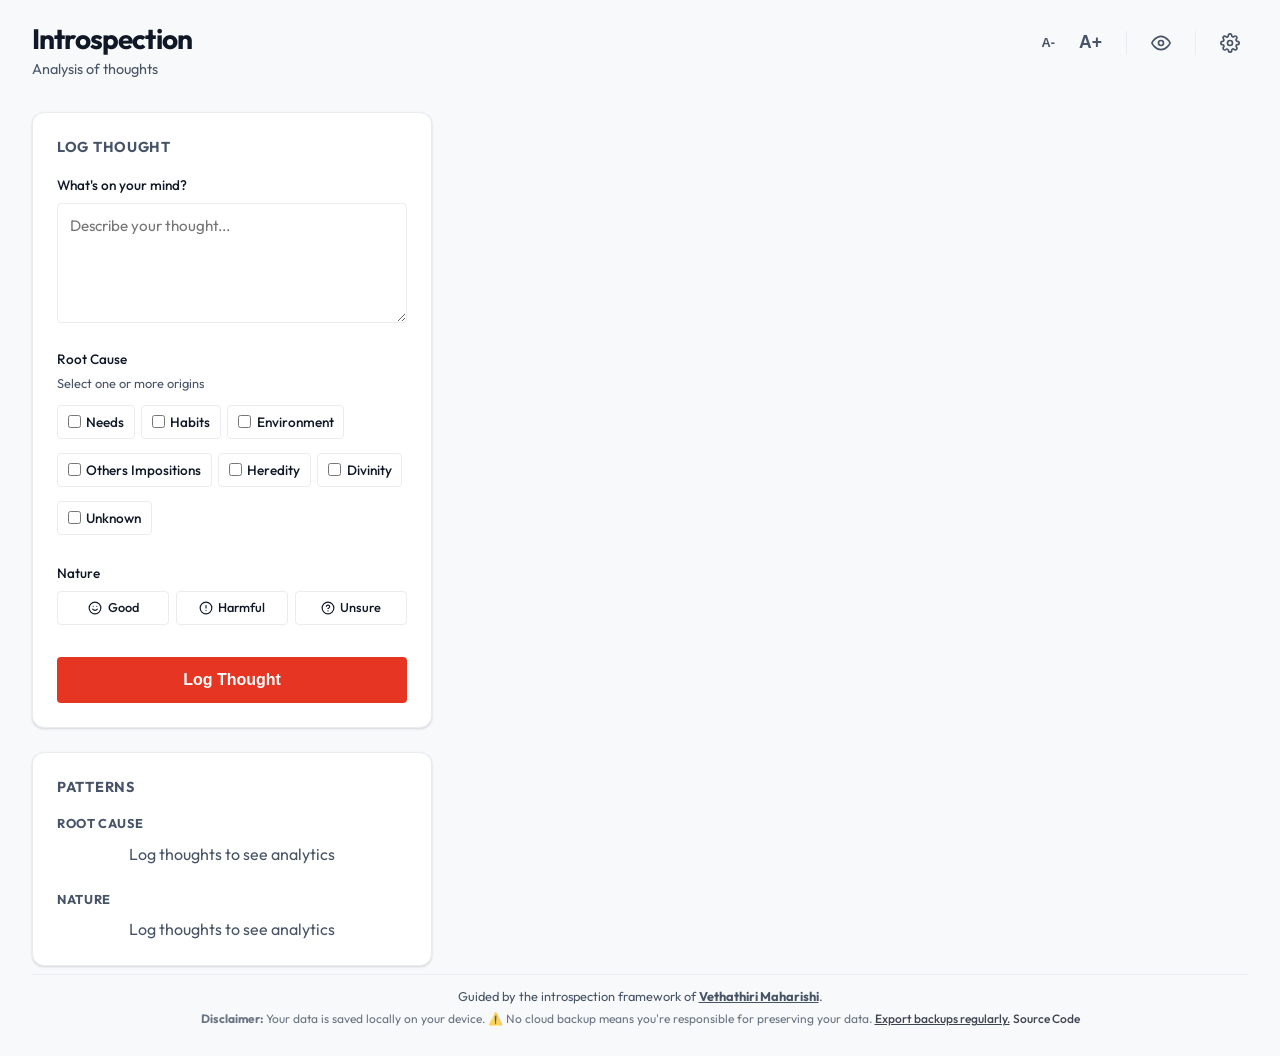
==== commit ec466f1d: "chore: documentation update + save space in the main page" ====
--- a/index.html
+++ b/index.html
@@ -143,32 +143,32 @@
                         <div class="form-group">
                             <label data-i18n="label_root_cause">Root Cause</label>
                             <p class="field-hint" data-i18n="hint_select_multiple">Select one or more origins</p>
-                            <div class="checkbox-group" id="rootCauseGroup">
-                                <label class="checkbox-item">
+                            <div class="checkbox-group-compact" id="rootCauseGroup">
+                                <label class="checkbox-item-compact">
                                     <input type="checkbox" name="rootCause" value="Needs">
                                     <span data-i18n="option_needs">Needs</span>
                                 </label>
-                                <label class="checkbox-item">
+                                <label class="checkbox-item-compact">
                                     <input type="checkbox" name="rootCause" value="Habits">
                                     <span data-i18n="option_habits">Habits</span>
                                 </label>
-                                <label class="checkbox-item">
+                                <label class="checkbox-item-compact">
                                     <input type="checkbox" name="rootCause" value="Environmental conditions">
                                     <span data-i18n="option_environment">Environment</span>
                                 </label>
-                                <label class="checkbox-item">
+                                <label class="checkbox-item-compact">
                                     <input type="checkbox" name="rootCause" value="Others impositions">
                                     <span data-i18n="option_others_impositions">Others Impositions</span>
                                 </label>
-                                <label class="checkbox-item">
+                                <label class="checkbox-item-compact">
                                     <input type="checkbox" name="rootCause" value="Heredity">
                                     <span data-i18n="option_heredity">Heredity</span>
                                 </label>
-                                <label class="checkbox-item">
+                                <label class="checkbox-item-compact">
                                     <input type="checkbox" name="rootCause" value="Divinity">
                                     <span data-i18n="option_divinity">Divinity</span>
                                 </label>
-                                <label class="checkbox-item">
+                                <label class="checkbox-item-compact">
                                     <input type="checkbox" name="rootCause" value="Unknown">
                                     <span data-i18n="option_unknown">Unknown</span>
                                 </label>
@@ -177,11 +177,11 @@
 
                         <div class="form-group">
                             <label data-i18n="label_nature">Nature</label>
-                            <div class="radio-group">
-                                <label class="radio-card good">
+                            <div class="radio-group-inline">
+                                <label class="radio-card-inline good">
                                     <input type="radio" name="nature" value="Good" required>
-                                    <span class="radio-content">
-                                        <svg width="16" height="16" viewBox="0 0 24 24" fill="none"
+                                    <span class="radio-content-inline">
+                                        <svg width="14" height="14" viewBox="0 0 24 24" fill="none"
                                             stroke="currentColor" stroke-width="2" stroke-linecap="round"
                                             stroke-linejoin="round">
                                             <circle cx="12" cy="12" r="10"></circle>
@@ -192,10 +192,10 @@
                                         <span data-i18n="nature_good">Good</span>
                                     </span>
                                 </label>
-                                <label class="radio-card harmful">
+                                <label class="radio-card-inline harmful">
                                     <input type="radio" name="nature" value="Harmful">
-                                    <span class="radio-content">
-                                        <svg width="16" height="16" viewBox="0 0 24 24" fill="none"
+                                    <span class="radio-content-inline">
+                                        <svg width="14" height="14" viewBox="0 0 24 24" fill="none"
                                             stroke="currentColor" stroke-width="2" stroke-linecap="round"
                                             stroke-linejoin="round">
                                             <circle cx="12" cy="12" r="10"></circle>
@@ -205,10 +205,10 @@
                                         <span data-i18n="nature_harmful">Harmful</span>
                                     </span>
                                 </label>
-                                <label class="radio-card unsure">
+                                <label class="radio-card-inline unsure">
                                     <input type="radio" name="nature" value="Unsure">
-                                    <span class="radio-content">
-                                        <svg width="16" height="16" viewBox="0 0 24 24" fill="none"
+                                    <span class="radio-content-inline">
+                                        <svg width="14" height="14" viewBox="0 0 24 24" fill="none"
                                             stroke="currentColor" stroke-width="2" stroke-linecap="round"
                                             stroke-linejoin="round">
                                             <circle cx="12" cy="12" r="10"></circle>
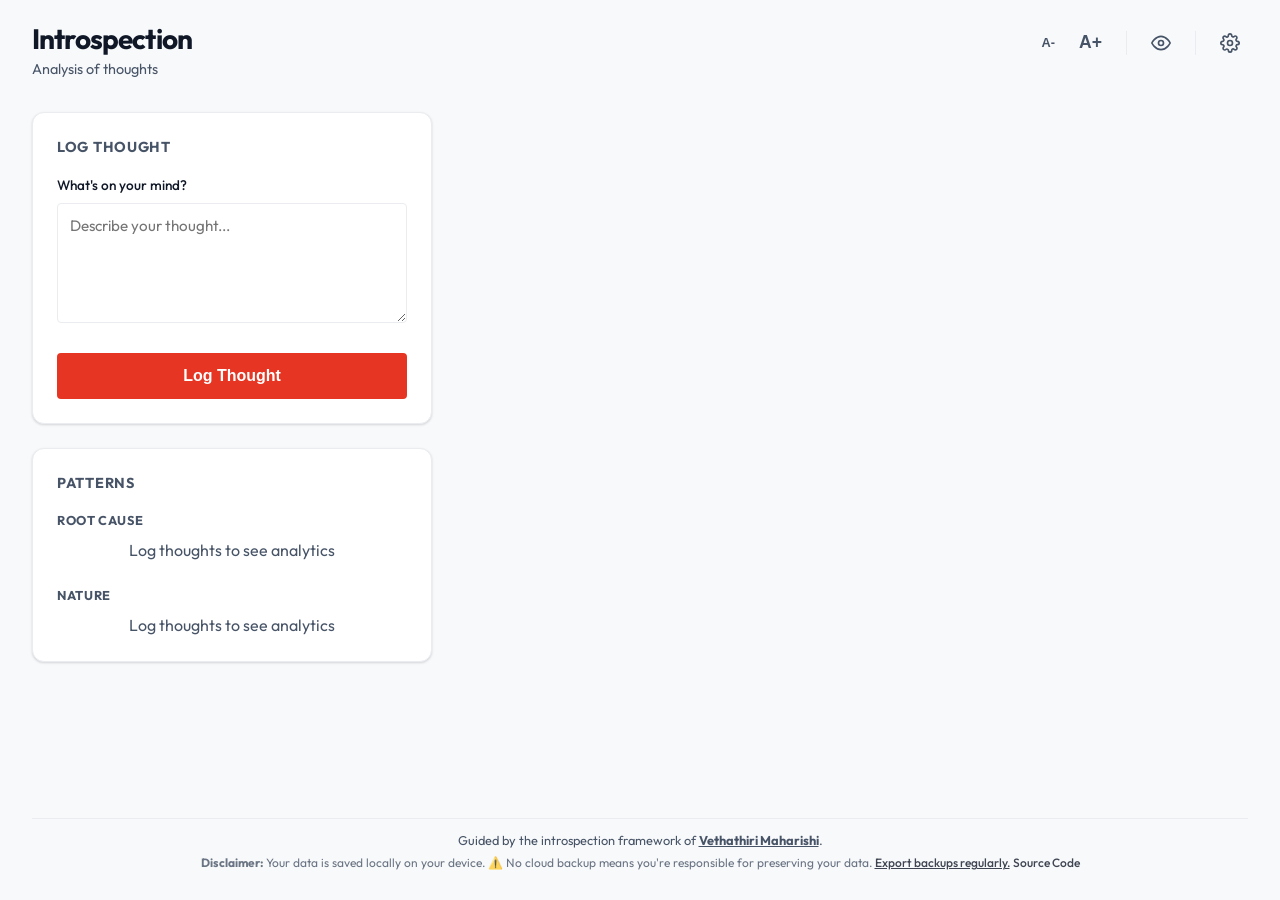
==== commit 85e3f100: "chore: ui/ux fixes" ====
--- a/index.html
+++ b/index.html
@@ -140,7 +140,7 @@
                                 placeholder="Describe your thought..." required></textarea>
                         </div>
 
-                        <div class="form-group">
+                        <div class="form-group hidden-initially" id="rootCauseSection">
                             <label data-i18n="label_root_cause">Root Cause</label>
                             <p class="field-hint" data-i18n="hint_select_multiple">Select one or more origins</p>
                             <div class="checkbox-group-compact" id="rootCauseGroup">
@@ -175,11 +175,11 @@
                             </div>
                         </div>
 
-                        <div class="form-group">
+                        <div class="form-group hidden-initially" id="natureSection">
                             <label data-i18n="label_nature">Nature</label>
                             <div class="radio-group-inline">
                                 <label class="radio-card-inline good">
-                                    <input type="radio" name="nature" value="Good" required>
+                                    <input type="radio" name="nature" value="Good">
                                     <span class="radio-content-inline">
                                         <svg width="14" height="14" viewBox="0 0 24 24" fill="none"
                                             stroke="currentColor" stroke-width="2" stroke-linecap="round"
@@ -315,9 +315,15 @@
             <div class="modal-body">
                 <!-- Thought Content -->
                 <div class="introspect-section">
-                    <label data-i18n="label_thought">Thought</label>
                     <div id="modalThoughtContent" class="introspect-display"></div>
-                    <div id="modalThoughtMeta" class="introspect-meta"></div>
+                    <div id="modalThoughtMeta" class="introspect-meta-with-votes">
+                        <span id="modalCreatedDate"></span>
+                        <div class="vote-controls-inline-meta">
+                            <button class="vote-btn-inline" id="modalDownvote" title="Less recurring">▼</button>
+                            <span class="vote-count-inline" id="modalScore">0</span>
+                            <button class="vote-btn-inline" id="modalUpvote" title="More recurring">▲</button>
+                        </div>
+                    </div>
                 </div>
 
                 <!-- Root Causes - Compact -->
@@ -355,57 +361,44 @@
                     </div>
                 </div>
 
-                <!-- Nature & Recurrence - Single Line -->
+                <!-- Nature Only -->
                 <div class="introspect-section">
-                    <div class="nature-recurrence-row">
-                        <div class="nature-inline">
-                            <label data-i18n="label_nature">Nature</label>
-                            <div class="radio-group-inline">
-                                <label class="radio-card-inline good">
-                                    <input type="radio" name="modalNature" value="Good">
-                                    <span class="radio-content-inline">
-                                        <svg width="14" height="14" viewBox="0 0 24 24" fill="none" stroke="currentColor" stroke-width="2" stroke-linecap="round" stroke-linejoin="round">
-                                            <circle cx="12" cy="12" r="10"></circle>
-                                            <path d="M8 14s1.5 2 4 2 4-2 4-2"></path>
-                                            <line x1="9" y1="9" x2="9.01" y2="9"></line>
-                                            <line x1="15" y1="9" x2="15.01" y2="9"></line>
-                                        </svg>
-                                        <span data-i18n="nature_good">Good</span>
-                                    </span>
-                                </label>
-                                <label class="radio-card-inline harmful">
-                                    <input type="radio" name="modalNature" value="Harmful">
-                                    <span class="radio-content-inline">
-                                        <svg width="14" height="14" viewBox="0 0 24 24" fill="none" stroke="currentColor" stroke-width="2" stroke-linecap="round" stroke-linejoin="round">
-                                            <circle cx="12" cy="12" r="10"></circle>
-                                            <line x1="12" y1="8" x2="12" y2="12"></line>
-                                            <line x1="12" y1="16" x2="12.01" y2="16"></line>
-                                        </svg>
-                                        <span data-i18n="nature_harmful">Harmful</span>
-                                    </span>
-                                </label>
-                                <label class="radio-card-inline unsure">
-                                    <input type="radio" name="modalNature" value="Unsure">
-                                    <span class="radio-content-inline">
-                                        <svg width="14" height="14" viewBox="0 0 24 24" fill="none" stroke="currentColor" stroke-width="2" stroke-linecap="round" stroke-linejoin="round">
-                                            <circle cx="12" cy="12" r="10"></circle>
-                                            <path d="M9.09 9a3 3 0 0 1 5.83 1c0 2-3 3-3 3"></path>
-                                            <line x1="12" y1="17" x2="12.01" y2="17"></line>
-                                        </svg>
-                                        <span data-i18n="nature_unsure">Unsure</span>
-                                    </span>
-                                </label>
-                            </div>
-                        </div>
-
-                        <div class="recurrence-inline">
-                            <label data-i18n="label_recurrence">Recurrence</label>
-                            <div class="vote-controls-inline">
-                                <button class="vote-btn-inline" id="modalDownvote" title="Less recurring">▼</button>
-                                <span class="vote-count-inline" id="modalScore">0</span>
-                                <button class="vote-btn-inline" id="modalUpvote" title="More recurring">▲</button>
-                            </div>
-                        </div>
+                    <label data-i18n="label_nature">Nature</label>
+                    <div class="radio-group-inline">
+                        <label class="radio-card-inline good">
+                            <input type="radio" name="modalNature" value="Good">
+                            <span class="radio-content-inline">
+                                <svg width="14" height="14" viewBox="0 0 24 24" fill="none" stroke="currentColor" stroke-width="2" stroke-linecap="round" stroke-linejoin="round">
+                                    <circle cx="12" cy="12" r="10"></circle>
+                                    <path d="M8 14s1.5 2 4 2 4-2 4-2"></path>
+                                    <line x1="9" y1="9" x2="9.01" y2="9"></line>
+                                    <line x1="15" y1="9" x2="15.01" y2="9"></line>
+                                </svg>
+                                <span data-i18n="nature_good">Good</span>
+                            </span>
+                        </label>
+                        <label class="radio-card-inline harmful">
+                            <input type="radio" name="modalNature" value="Harmful">
+                            <span class="radio-content-inline">
+                                <svg width="14" height="14" viewBox="0 0 24 24" fill="none" stroke="currentColor" stroke-width="2" stroke-linecap="round" stroke-linejoin="round">
+                                    <circle cx="12" cy="12" r="10"></circle>
+                                    <line x1="12" y1="8" x2="12" y2="12"></line>
+                                    <line x1="12" y1="16" x2="12.01" y2="16"></line>
+                                </svg>
+                                <span data-i18n="nature_harmful">Harmful</span>
+                            </span>
+                        </label>
+                        <label class="radio-card-inline unsure">
+                            <input type="radio" name="modalNature" value="Unsure">
+                            <span class="radio-content-inline">
+                                <svg width="14" height="14" viewBox="0 0 24 24" fill="none" stroke="currentColor" stroke-width="2" stroke-linecap="round" stroke-linejoin="round">
+                                    <circle cx="12" cy="12" r="10"></circle>
+                                    <path d="M9.09 9a3 3 0 0 1 5.83 1c0 2-3 3-3 3"></path>
+                                    <line x1="12" y1="17" x2="12.01" y2="17"></line>
+                                </svg>
+                                <span data-i18n="nature_unsure">Unsure</span>
+                            </span>
+                        </label>
                     </div>
                 </div>
 
@@ -414,9 +407,14 @@
                     <label data-i18n="label_comments">Comments</label>
                     <div id="modalCommentsList" class="comments-list"></div>
 
-                    <div class="comment-input-area">
-                        <textarea id="modalCommentInput" data-i18n-placeholder="placeholder_add_comment" placeholder="Add a comment..." rows="2"></textarea>
-                        <button class="btn-secondary" id="modalAddComment" data-i18n="btn_add_comment">Add Comment</button>
+                    <div class="comment-input-area-inline">
+                        <textarea id="modalCommentInput" data-i18n-placeholder="placeholder_add_comment" placeholder="Add a comment..." rows="1"></textarea>
+                        <button class="btn-send" id="modalAddComment" title="Send">
+                            <svg width="18" height="18" viewBox="0 0 24 24" fill="none" stroke="currentColor" stroke-width="2" stroke-linecap="round" stroke-linejoin="round">
+                                <line x1="22" y1="2" x2="11" y2="13"></line>
+                                <polygon points="22 2 15 22 11 13 2 9 22 2"></polygon>
+                            </svg>
+                        </button>
                     </div>
                 </div>
 
--- a/style.css
+++ b/style.css
@@ -204,6 +204,23 @@
     margin-top: -0.25rem;
     margin-bottom: 0.75rem;
     font-weight: 400;
+}
+
+/* Hidden form sections - revealed on typing */
+.form-group.hidden-initially {
+    max-height: 0;
+    opacity: 0;
+    overflow: hidden;
+    margin: 0;
+    padding: 0;
+    transition: all 0.5s ease-in-out;
+}
+
+.form-group.hidden-initially.revealed {
+    max-height: 500px;
+    opacity: 1;
+    margin-bottom: 1.5rem;
+    overflow: visible;
 }
 
 /* Checkbox Group */
@@ -471,7 +488,7 @@
 
 .thoughts-list {
     flex: 1;
-    /* overflow-y: auto; Removed for scrolling */
+    overflow-y: auto;
     padding-right: 0.5rem;
     display: flex;
     flex-direction: column;
@@ -727,7 +744,7 @@
     }
 
     .thoughts-list {
-        max-height: 400px;
+        max-height: 320px;
         border: 1px solid var(--surface-border);
         border-radius: var(--radius-md);
         padding: 0 1rem;
@@ -1295,6 +1312,71 @@
     text-align: center;
 }
 
+/* Metadata with inline votes in modal */
+.introspect-meta-with-votes {
+    display: flex;
+    justify-content: space-between;
+    align-items: center;
+    margin-top: 0.75rem;
+    padding-top: 0.75rem;
+    border-top: 1px solid var(--surface-border);
+    font-size: 0.85rem;
+    color: var(--text-muted);
+}
+
+.vote-controls-inline-meta {
+    display: flex;
+    align-items: center;
+    gap: 0.5rem;
+}
+
+/* Inline comment input like WhatsApp */
+.comment-input-area-inline {
+    display: flex;
+    gap: 0.5rem;
+    align-items: flex-end;
+}
+
+.comment-input-area-inline textarea {
+    flex: 1;
+    resize: none;
+    padding: 0.5rem;
+    border: 1px solid var(--surface-border);
+    border-radius: var(--radius-md);
+    font-family: 'Outfit', sans-serif;
+    font-size: 0.9rem;
+    line-height: 1.5;
+}
+
+.comment-input-area-inline textarea:focus {
+    outline: none;
+    border-color: var(--primary-color);
+}
+
+.btn-send {
+    background: var(--primary-color);
+    border: none;
+    border-radius: 50%;
+    width: 36px;
+    height: 36px;
+    display: flex;
+    align-items: center;
+    justify-content: center;
+    cursor: pointer;
+    color: white;
+    transition: all 0.2s;
+    flex-shrink: 0;
+}
+
+.btn-send:hover {
+    background: var(--primary-hover);
+    transform: scale(1.05);
+}
+
+.btn-send svg {
+    margin-left: 2px; /* Slight offset for visual balance */
+}
+
 /* Mobile Modal */
 @media (max-width: 850px) {
     .modal-content {
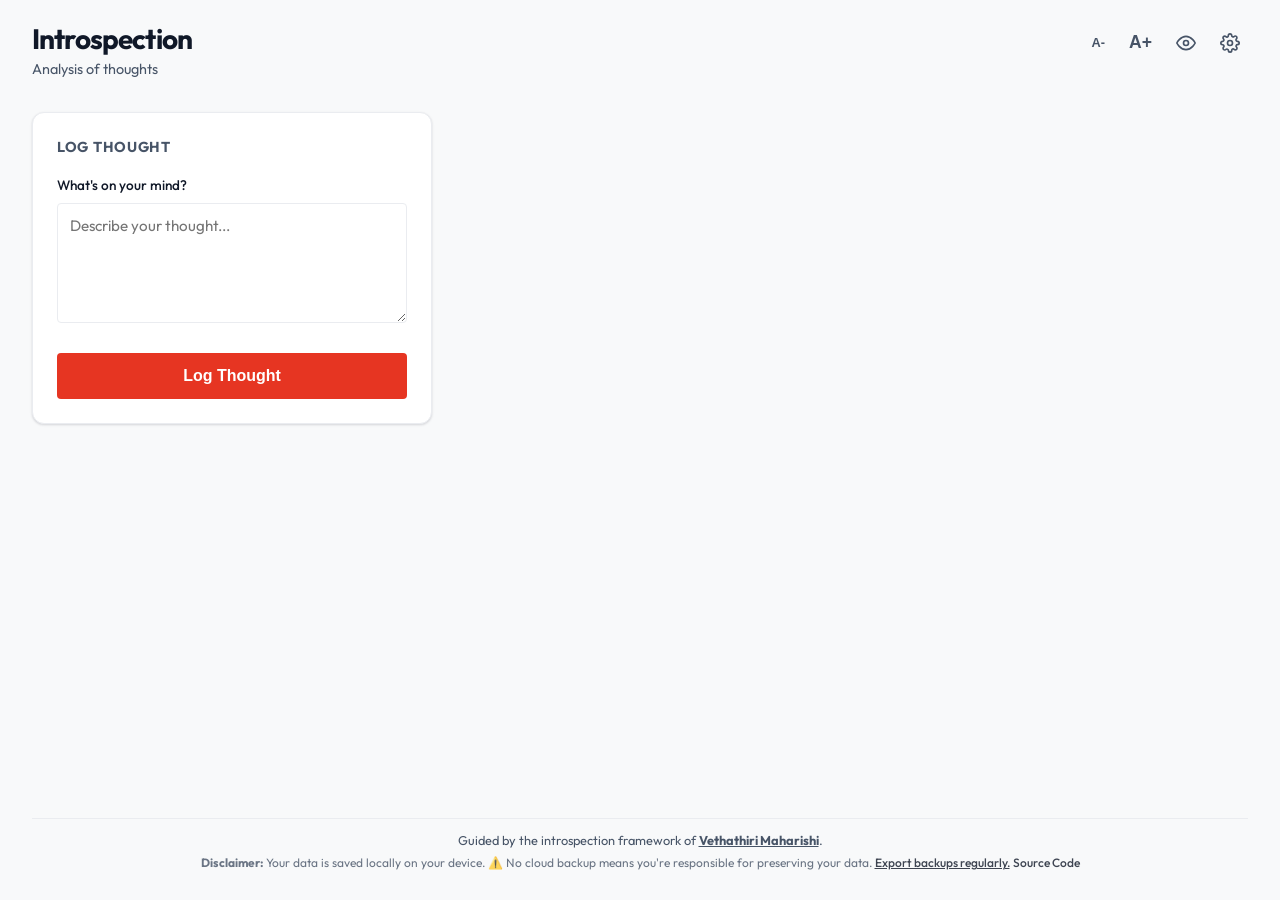
==== commit b42d3954: "chore: more cleanup" ====
--- a/index.html
+++ b/index.html
@@ -30,7 +30,6 @@
                 <button id="fontIncrease" class="btn-icon" title="Increase Font Size">
                     <span style="font-size: 1.1rem; font-weight: 700;">A+</span>
                 </button>
-                <div style="width: 1px; height: 1.5rem; background: var(--surface-border); margin: 0 0.5rem;"></div>
                 <button id="privacyToggle" class="btn-icon" title="Toggle Privacy">
                     <svg width="20" height="20" viewBox="0 0 24 24" fill="none" stroke="currentColor" stroke-width="2"
                         stroke-linecap="round" stroke-linejoin="round">
@@ -38,7 +37,6 @@
                         <circle cx="12" cy="12" r="3"></circle>
                     </svg>
                 </button>
-                <div style="width: 1px; height: 1.5rem; background: var(--surface-border); margin: 0 0.5rem;"></div>
                 <button id="settingsToggle" class="btn-icon" title="Settings">
                     <svg width="20" height="20" viewBox="0 0 24 24" fill="none" stroke="currentColor" stroke-width="2"
                         stroke-linecap="round" stroke-linejoin="round">
@@ -225,10 +223,10 @@
                     </form>
                 </section>
 
-                <section class="stats-panel glass-panel">
+                <section class="stats-panel glass-panel" id="patternsPanel">
                     <h2 data-i18n="section_patterns_title">Patterns</h2>
 
-                    <div class="stats-section">
+                    <div class="stats-section" id="rootCauseStatsSection">
                         <h3 style="margin-bottom:0.5rem; font-size:0.8rem; color:var(--text-muted);"
                             data-i18n="subtitle_root_cause">Root Cause</h3>
                         <div id="statsRootCause">
@@ -237,7 +235,7 @@
                         </div>
                     </div>
 
-                    <div class="stats-section" style="margin-top: 1.5rem;">
+                    <div class="stats-section" id="natureStatsSection" style="margin-top: 1.5rem;">
                         <h3 style="margin-bottom:0.5rem; font-size:0.8rem; color:var(--text-muted);"
                             data-i18n="subtitle_nature">Nature</h3>
                         <div id="statsNature">
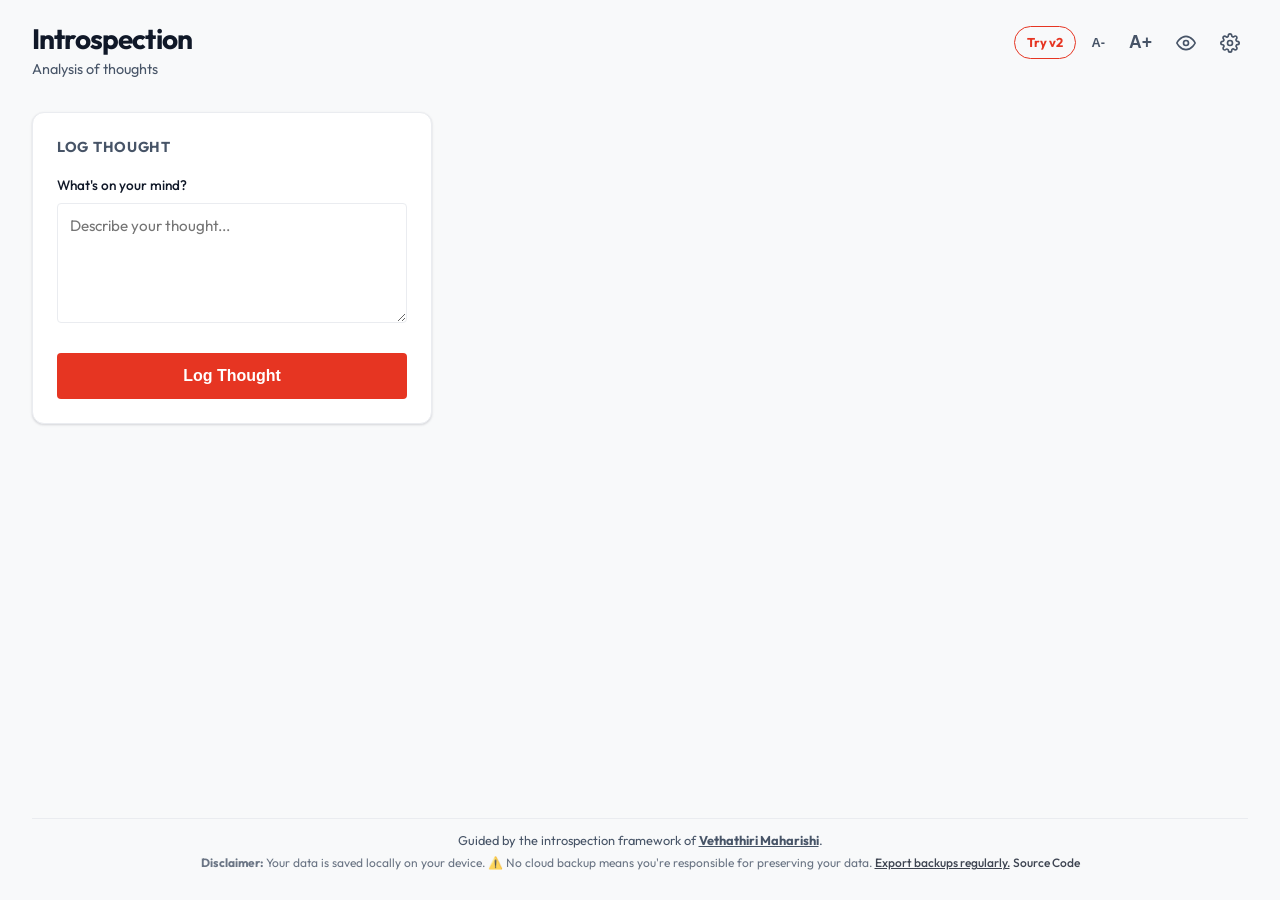
==== commit 141e5c1d: "feat: add v2 with all four introspection practices Adds a v2 app under /v2 based on Vethathiri Mahar" ====
--- a/index.html
+++ b/index.html
@@ -24,6 +24,8 @@
                 <p class="subtitle" data-i18n="app_subtitle">Analysis of thoughts</p>
             </div>
             <div style="display: flex; gap: 0.5rem; align-items: center;">
+                <a href="v2/index.html" class="btn-icon" title="Try v2: all four practices"
+                    style="text-decoration: none; font-size: 0.8rem; font-weight: 700; border-radius: 999px; padding: 0.4rem 0.75rem; color: var(--primary-color); border: 1px solid var(--primary-color);">Try v2</a>
                 <button id="fontDecrease" class="btn-icon" title="Decrease Font Size">
                     <span style="font-size: 0.8rem; font-weight: 700;">A-</span>
                 </button>
@@ -138,6 +140,13 @@
                                 placeholder="Describe your thought..." required></textarea>
                         </div>
 
+                        <div class="form-group hidden-initially" id="nsfwSection">
+                            <label class="nsfw-checkbox-label">
+                                <input type="checkbox" id="nsfwToggle" name="nsfw">
+                                <span data-i18n="label_nsfw">NSFW</span>
+                            </label>
+                        </div>
+
                         <div class="form-group hidden-initially" id="rootCauseSection">
                             <label data-i18n="label_root_cause">Root Cause</label>
                             <p class="field-hint" data-i18n="hint_select_multiple">Select one or more origins</p>
@@ -317,9 +326,8 @@
                     <div id="modalThoughtMeta" class="introspect-meta-with-votes">
                         <span id="modalCreatedDate"></span>
                         <div class="vote-controls-inline-meta">
-                            <button class="vote-btn-inline" id="modalDownvote" title="Less recurring">▼</button>
+                            <button class="vote-btn-inline" id="modalUpvote" title="More recurring">▲</button>
                             <span class="vote-count-inline" id="modalScore">0</span>
-                            <button class="vote-btn-inline" id="modalUpvote" title="More recurring">▲</button>
                         </div>
                     </div>
                 </div>
--- a/style.css
+++ b/style.css
@@ -93,7 +93,7 @@
 }
 
 /* Privacy Mode */
-body.privacy-mode .thought-content {
+body.privacy-mode .thought-content-inline {
     filter: blur(6px);
     user-select: none;
     opacity: 0.7;
@@ -101,16 +101,63 @@
     transition: filter 0.3s, opacity 0.3s;
 }
 
-body.privacy-mode .thought-content:hover {
+body.privacy-mode .thought-content-inline:hover {
     opacity: 0.9;
     filter: blur(5px);
 }
 
-body.privacy-mode .thought-content.revealed {
+body.privacy-mode .thought-content-inline.revealed {
     filter: none;
     user-select: text;
     opacity: 1;
     cursor: text;
+}
+
+/* NSFW Mode - Always blurred unless actively pressing */
+.thought-content-inline.nsfw-content {
+    filter: blur(8px);
+    user-select: none;
+    cursor: pointer;
+    transition: filter 0.1s;
+}
+
+.thought-content-inline.nsfw-content.nsfw-revealed {
+    filter: none;
+    user-select: text;
+}
+
+/* Checkbox styling */
+.checkbox-label {
+    display: flex;
+    align-items: center;
+    gap: 0.5rem;
+    cursor: pointer;
+    font-size: 0.9rem;
+}
+
+.checkbox-label input[type="checkbox"] {
+    width: 1rem;
+    height: 1rem;
+    cursor: pointer;
+}
+
+/* NSFW checkbox styling - matches field-hint */
+.nsfw-checkbox-label {
+    display: flex;
+    align-items: center;
+    gap: 0.4rem;
+    cursor: pointer;
+    font-size: 0.8rem;
+    color: var(--text-muted);
+    font-weight: 400;
+    margin-top: -0.5rem;
+    margin-bottom: 0.5rem;
+}
+
+.nsfw-checkbox-label input[type="checkbox"] {
+    width: 0.9rem;
+    height: 0.9rem;
+    cursor: pointer;
 }
 
 /* Main Grid Layout */
@@ -521,15 +568,194 @@
     border: none;
     border-bottom: 1px solid var(--surface-border);
     border-radius: 0;
-    padding: 0.75rem 0;
+    padding: 0.4rem 0.25rem;
     transition: background-color 0.2s;
     border-left: none;
-    /* Remove colored left border */
 }
 
 .thought-item:hover {
     background: var(--surface-hover);
     transform: none;
+}
+
+/* Gmail-style compact row layout - Single line */
+.thought-row-compact {
+    display: flex;
+    align-items: center;
+    gap: 0.5rem;
+    flex-wrap: nowrap;
+}
+
+.thought-content-inline {
+    font-size: 0.9rem;
+    color: var(--text-main);
+    white-space: nowrap;
+    overflow: hidden;
+    text-overflow: ellipsis;
+    flex: 1 1 auto;
+    min-width: 150px;
+    cursor: pointer;
+}
+
+.thought-tags-container {
+    display: flex;
+    gap: 0.25rem;
+    overflow: hidden;
+    flex: 0 1 auto;
+    min-width: 0;
+}
+
+.thought-tags-container .thought-cause-tag:not(:first-child) {
+    display: none;
+}
+
+@media (min-width: 1200px) {
+    .thought-tags-container .thought-cause-tag:nth-child(2) {
+        display: inline-flex;
+    }
+}
+
+@media (min-width: 1400px) {
+    .thought-tags-container .thought-cause-tag {
+        display: inline-flex;
+    }
+}
+
+.thought-cause-tag {
+    white-space: nowrap;
+}
+
+.thought-nature-inline {
+    display: flex;
+    align-items: center;
+}
+
+.thought-nature-inline svg {
+    width: 14px;
+    height: 14px;
+}
+
+.thought-item.good .thought-nature-inline svg {
+    color: var(--success-text);
+}
+
+.thought-item.harmful .thought-nature-inline svg {
+    color: var(--danger-text);
+}
+
+.thought-item.unsure .thought-nature-inline svg {
+    color: #B54708;
+}
+
+.vote-controls-compact {
+    display: flex;
+    align-items: center;
+    gap: 0.1rem;
+}
+
+.vote-btn-compact {
+    background: none;
+    border: none;
+    cursor: pointer;
+    color: var(--text-muted);
+    padding: 0.2rem;
+    transition: color 0.2s;
+    display: flex;
+    align-items: center;
+    justify-content: center;
+}
+
+.vote-btn-compact:hover {
+    color: var(--text-main);
+}
+
+.vote-btn-compact svg {
+    width: 10px;
+    height: 10px;
+}
+
+.vote-count-compact {
+    font-size: 0.6rem;
+    font-weight: 600;
+    color: var(--text-main);
+    min-width: 1ch;
+    text-align: center;
+    padding: 0 0.05rem;
+}
+
+.thought-date-compact {
+    font-size: 0.75rem;
+    color: var(--text-muted);
+    white-space: nowrap;
+}
+
+.thought-date-mobile {
+    display: none;
+}
+
+.thought-actions-compact {
+    display: flex;
+    align-items: center;
+    gap: 0.25rem;
+    opacity: 1;
+    transition: opacity 0.2s;
+}
+
+.introspect-btn-compact,
+.edit-btn-compact,
+.delete-btn-compact {
+    background: none;
+    border: none;
+    cursor: pointer;
+    padding: 0.25rem;
+    color: var(--text-muted);
+    transition: color 0.2s;
+    display: flex;
+    align-items: center;
+    justify-content: center;
+}
+
+.introspect-btn-leading {
+    opacity: 1;
+    flex-shrink: 0;
+}
+
+.introspect-btn-compact:hover {
+    color: var(--primary-color);
+}
+
+.edit-btn-compact:hover {
+    color: var(--text-main);
+}
+
+.delete-btn-compact:hover {
+    color: var(--danger-text);
+}
+
+.vote-quick-btn {
+    background: none;
+    border: none;
+    cursor: pointer;
+    padding: 0.25rem;
+    color: var(--text-muted);
+    transition: color 0.2s;
+    display: flex;
+    align-items: center;
+    justify-content: center;
+    position: relative;
+}
+
+.vote-quick-count {
+    font-size: 0.7rem;
+    font-weight: 600;
+}
+
+.vote-quick-plus {
+    display: none;
+}
+
+.vote-quick-btn:hover {
+    color: var(--primary-color);
 }
 
 .thought-meta {
@@ -747,7 +973,7 @@
         max-height: 320px;
         border: 1px solid var(--surface-border);
         border-radius: var(--radius-md);
-        padding: 0 1rem;
+        padding: 0;
     }
 
     .thought-item:last-child {
@@ -760,6 +986,32 @@
 
     .checkbox-group {
         grid-template-columns: 1fr;
+    }
+
+    /* Mobile: Keep single line but make actions visible */
+    .thought-actions-compact {
+        opacity: 1;
+    }
+
+    .thought-cause-tag {
+        font-size: 0.65rem;
+        padding: 0.1rem 0.4rem;
+    }
+
+    .thought-content-inline {
+        font-size: 0.85rem;
+    }
+
+    .thought-date-compact {
+        font-size: 0.7rem;
+    }
+
+    .thought-date-desktop {
+        display: none;
+    }
+
+    .thought-date-mobile {
+        display: block;
     }
 }
 
@@ -1165,34 +1417,6 @@
     margin-top: 0.25rem;
 }
 
-.vote-btn-compact {
-    background: var(--surface-color);
-    border: 1px solid var(--surface-border);
-    border-radius: 50%;
-    width: 36px;
-    height: 36px;
-    display: grid;
-    place-items: center;
-    cursor: pointer;
-    font-size: 1rem;
-    color: var(--text-muted);
-    transition: all 0.2s;
-}
-
-.vote-btn-compact:hover {
-    color: var(--primary-color);
-    border-color: var(--primary-color);
-    background: var(--surface-color);
-}
-
-.vote-count-compact {
-    font-size: 1.25rem;
-    font-weight: 700;
-    color: var(--text-main);
-    min-width: 2.5ch;
-    text-align: center;
-}
-
 /* Inline Nature & Recurrence - Single Line */
 .nature-recurrence-row {
     display: flex;
@@ -1387,6 +1611,11 @@
 
     .modal-body {
         padding: 1rem;
+        padding-bottom: 2rem;
+    }
+
+    .modal-actions {
+        padding-bottom: 1rem;
     }
 
     .vote-controls-large {
